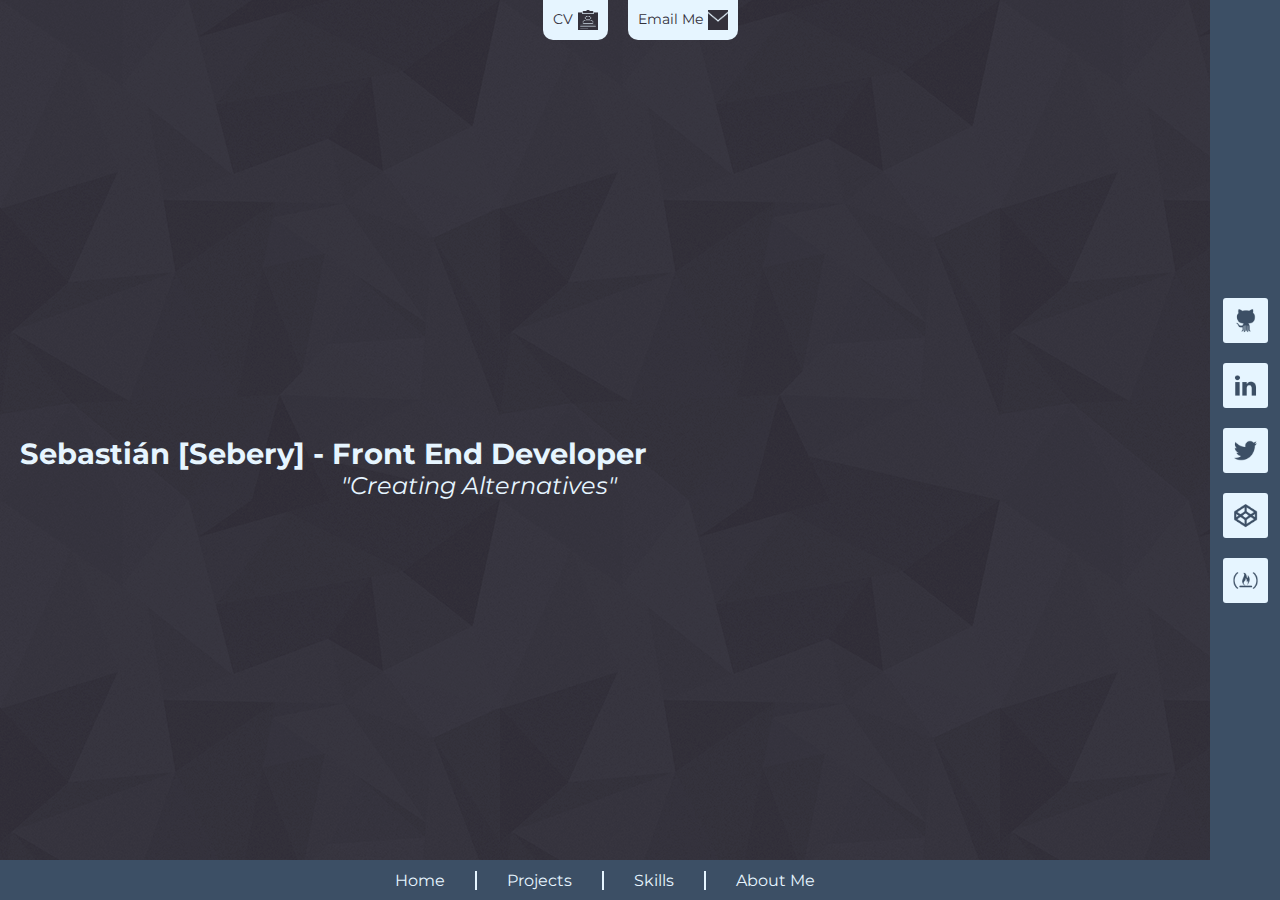
==== index.html @ 8e0f1288 "1.99" ====
<!DOCTYPE html>
<html lang="en">
	<head>
		<meta charset="UTF-8" />
		<meta name="viewport" content="width=device-width, initial-scale=1.0" user-scalable=0 />
		<meta
			name="description"
			content="Sebastián, front end developer portfolio."
		/>
		<meta
			name="keywords"
			content="front end, portfolio, web developer portfolio, sebery, sebastian porfolio"
		/>
		<link
			rel="shortcut icon"
			href="img/portfolioIcon.png"
			type="image/x-icon"
		/>
		<title>Sebastián [Sebery] | Portfolio</title>
		<!-- STYLES -->
		<link rel="stylesheet" href="main.css" />
		<!-- FONTS -->
		<link
			href="https://fonts.googleapis.com/css2?family=Montserrat:ital,wght@0,400;0,700;1,400&display=swap"
			rel="stylesheet"
		/>
	</head>
	<body>
		<!-- GENERAL CONTAINER -->
		<div class="general-container">
			<!-- SOCIAL MEDIA SECTION -->
			<div class="social-media-container">
				<div class="first">
					<a href="https://github.com/Sebery" target="_blank" rel="noreferrer"
						><img src="img/GithubIcon.png" alt="My Github"
					/></a>
				</div>
				<div>
					<a href="" target="_blank" rel="noreferrer"
						><img src="img/linkedinIcon.png" alt="My Linkedin"
					/></a>
				</div>
				<div>
					<a
						href="https://twitter.com/sebery_dev"
						target="_blank"
						rel="noreferrer"
						><img src="img/TwitterIcon.png" alt="My Twitter"
					/></a>
				</div>
				<div>
					<a href="https://codepen.io/sebery" target="_blank" rel="noreferrer"
						><img src="img/codepenIcon.png" alt="My Codepen"
					/></a>
				</div>
				<div class="last">
					<a
						href="https://www.freecodecamp.org/sebery"
						target="_blank"
						rel="noreferrer"
						><img src="img/freecodecampIcon.png" alt="My Freecodecamp"
					/></a>
				</div>
			</div>

			<!-- MAIN CONTENT SECTION -->
			<div class="main-content-container">
				<!-- HEADER CONTENT -->
				<input type="radio" name="section" id="section-1" checked />
				<div class="section section-1">
					<main>
						<header>
							<h1>Sebastián [Sebery] - Front End Developer</h1>
							<p><em>"Creating Alternatives"</em></p>
						</header>
					</main>
				</div>

				<!-- PROJECT CONTENT -->
				<input type="radio" name="section" id="section-2" />
				<div class="section section-2 last-content-element">
					<div class="container">
						<div class="project-container">
							<figure>
								<img
									src="img/projectImage.png"
									alt="Project Image Reference"
								/>
								<figcaption class="em">
									<em>Description about the project</em>
								</figcaption>
							</figure>

							<div class="technologies-container">
								<div><img src="img/htmlIcon.png" alt="Tech Icon" /></div>
								<div><img src="img/htmlIcon.png" alt="Tech Icon" /></div>
								<div><img src="img/htmlIcon.png" alt="Tech Icon" /></div>
								<div><img src="img/htmlIcon.png" alt="Tech Icon" /></div>
							</div>

							<a href="">Take a look!</a>
						</div>

						<div class="project-container">
							<figure>
								<img
									src="img/projectImage.png"
									alt="Project Image Reference"
								/>
								<figcaption class="em">
									<em>Description about the project</em>
								</figcaption>
							</figure>

							<div class="technologies-container">
								<div><img src="img/htmlIcon.png" alt="Tech Icon" /></div>
								<div><img src="img/htmlIcon.png" alt="Tech Icon" /></div>
								<div><img src="img/htmlIcon.png" alt="Tech Icon" /></div>
								<div><img src="img/htmlIcon.png" alt="Tech Icon" /></div>
							</div>

							<a href="">Take a look!</a>
						</div>

						<div class="project-container">
							<figure>
								<img
									src="img/projectImage.png"
									alt="Project Image Reference"
								/>
								<figcaption class="em">
									<em>Description about the project</em>
								</figcaption>
							</figure>

							<div class="technologies-container">
								<div><img src="img/htmlIcon.png" alt="Tech Icon" /></div>
								<div><img src="img/htmlIcon.png" alt="Tech Icon" /></div>
								<div><img src="img/htmlIcon.png" alt="Tech Icon" /></div>
								<div><img src="img/htmlIcon.png" alt="Tech Icon" /></div>
							</div>

							<a href="">Take a look!</a>
						</div>

						<div class="project-container">
							<figure>
								<img
									src="img/projectImage.png"
									alt="Project Image Reference"
								/>
								<figcaption class="em">
									<em>Description about the project</em>
								</figcaption>
							</figure>

							<div class="technologies-container">
								<div><img src="img/htmlIcon.png" alt="Tech Icon" /></div>
								<div><img src="img/htmlIcon.png" alt="Tech Icon" /></div>
								<div><img src="img/htmlIcon.png" alt="Tech Icon" /></div>
								<div><img src="img/htmlIcon.png" alt="Tech Icon" /></div>
							</div>

							<a href="">Take a look!</a>
						</div>

						<div class="project-container">
							<figure>
								<img
									src="img/projectImage.png"
									alt="Project Image Reference"
								/>
								<figcaption class="em">
									<em>Description about the project</em>
								</figcaption>
							</figure>

							<div class="technologies-container">
								<div><img src="img/htmlIcon.png" alt="Tech Icon" /></div>
								<div><img src="img/htmlIcon.png" alt="Tech Icon" /></div>
								<div><img src="img/htmlIcon.png" alt="Tech Icon" /></div>
								<div><img src="img/htmlIcon.png" alt="Tech Icon" /></div>
							</div>

							<a href="">Take a look!</a>
						</div>

						<div class="project-container">
							<figure>
								<img
									src="img/projectImage.png"
									alt="Project Image Reference"
								/>
								<figcaption class="em">
									<em>Description about the project</em>
								</figcaption>
							</figure>

							<div class="technologies-container">
								<div><img src="img/htmlIcon.png" alt="Tech Icon" /></div>
								<div><img src="img/htmlIcon.png" alt="Tech Icon" /></div>
								<div><img src="img/htmlIcon.png" alt="Tech Icon" /></div>
								<div><img src="img/htmlIcon.png" alt="Tech Icon" /></div>
							</div>

							<a href="">Take a look!</a>
						</div>
					</div>
				</div>

				<!-- SKILLS CONTENT -->
				<input type="radio" name="section" id="section-3" />
				<div class="section section-3">
					<div class="skill-container">
						<div class="skill-container">
							<img src="img/htmlIcon.png" alt="Skill Icon" />
							<h2>HTML</h2>
						</div>

						<div class="skill-container">
							<img src="img/htmlIcon.png" alt="Skill Icon" />
							<h2>HTML</h2>
						</div>

						<div class="skill-container">
							<img src="img/htmlIcon.png" alt="Skill Icon" />
							<h2>HTML</h2>
						</div>

						<div class="skill-container">
							<img src="img/htmlIcon.png" alt="Skill Icon" />
							<h2>HTML</h2>
						</div>

						<div class="skill-container">
							<img src="img/htmlIcon.png" alt="Skill Icon" />
							<h2>HTML</h2>
						</div>

						<div class="skill-container">
							<img src="img/htmlIcon.png" alt="Skill Icon" />
							<h2>HTML</h2>
						</div>
					</div>
				</div>

				<input type="radio" name="section" id="section-4" />
				<div class="section section-4">
					<div class="about-container">
						<img src="img/sebastianPhoto.JPEG" alt="Sebastián Photo" />
						<div>
							<h2>My Story</h2>
							<p>
								My name is Sebastián Cruz Jara, i was born in torreon, i like
								videogames, good movies and music, i started programming at high
								school making videogames with unity, changing everyday to be a
								better person and find my dreams on the way!.
							</p>
						</div>
					</div>
				</div>
			</div>

			<!-- QUICK LINKS -->
			<div class="links-container">
				<div>
					<a target="_blank" rel="noreferrer" href="https://resume.io/r/dfrEOXc1S"
						><p>CV</p>
						<img src="img/cvIcon.png" alt="My CV"
					/></a>
				</div>

				<div>
					<a target="_blank" rel="noreferrer" href="mailto:contactsebastiancruzjara@gmail.com"
						><p>Email Me</p>
						<img src="img/EmailIcon.png" alt="My Email"
					/></a>
				</div>
			</div>

			<!-- NAVIGATION SECTION -->
			<div class="navbar-container">
				<div class="label-container">
					<label for="section-1">Home</label>
					<label for="section-2">Projects</label>
					<label for="section-3">Skills</label>
					<label for="section-4" class="last-label">About Me</label>
				</div>
			</div>
		</div>
	</body>
</html>
---- main.css ----
/* GENERAL STYLES */

* {
	margin: 0px;
	padding: 0px;
	box-sizing: border-box;
}

body {
	font-family: "Montserrat", sans-serif;
	background: url(img/Background.png);
	overflow: hidden;
	/*scrollbar-color: #3c4f65 #33313b;*/
	position: relative;
        heigth: 100%;
	width: 100%;
}

ul {
	list-style: none;
}

h1 {
	font-size: 25px;
}

p {
	font-size: 14px;
}

.em {
	font-size: 12px;
}

/*MAIN CONTAINER GRID */

.general-container {
	display: grid;
	height: 100vh;
	grid-template-columns: repeat(6, 1fr);
	grid-template-rows: 75px 1fr 70px;
	grid-template-areas:
		"s s s s s s"
		"c c c c c c"
		"n n n n n n";
}

.general-container .social-media-container {
	grid-area: s;
	background: #3c4f65;
}

.general-container .main-content-container {
	grid-area: c;
}

.general-container .navbar-container {
	grid-area: n;
	background: #3c4f65;
}

/* SOCIAL MEDIA SECTION */

.social-media-container {
	display: flex;
	height: 100%;
	justify-content: center;
	gap: 20px;
	align-items: center;
}

.social-media-container div {
	flex-basis: 45px;
	top: 0px;
	left: 100%;
	height: 45px;
	max-width: 200px;
	transition: all 1s ease;
}

.social-media-container div img:hover {
	filter: grayscale(50);
	transform: skew(3deg, -3deg);
}

.social-media-container .last {
	margin-right: 10px;
}

.social-media-container .first {
	margin-left: 10px;
}

.social-media-container img {
	width: 100%;
	height: 100%;
	border-radius: 3px;
}

/* MAIN CONTENT SECTION */

.main-content-container {
	position: relative;
	height: 100%;
}

.main-content-container .section {
	position: absolute;
	transition: all 1s ease;
	height: 100%;
	width: 100%;
	top: 0px;
	left: 100%;
	padding: 20px 55px 20px 20px;
}

[id^="section"]:checked + .section {
	left: 0;
	z-index: 100;
	transition: left 0.65s ease-out;
}

.main-content-container input {
	opacity: 0;
	position: absolute;
}

/* NAVIGATION SECTION */

.label-container {
	display: flex;
	justify-content: center;
	align-items: center;
	height: 100%;
}

.label-container label {
	color: #e6f5ff;
	cursor: pointer;
	border-right: 2px solid #e6f5ff;
	padding-right: 8px;
	margin-right: 8px;
	transition: all 0.5s ease;
}

.label-container label:hover {
	font-size: 1.2em;
	color: #33313b;
}

.label-container .last-label {
	border-right: none;
	padding-right: 0px;
	margin-right: 0px;
}

/* HEADER CONTENT */

.section-1 {
	display: flex;
	height: 100%;
	align-items: center;
	color: #e6f5ff;
}

/* PROJECT CONTENT */

.section-2 {
	height: 100%;
	width: 100%;
	color: #e6f5ff;
	overflow-y: auto;
	overflow-x: hidden;
}

.container {
	display: grid;
	gap: 30px;
	justify-content: center;
	grid-template-columns: repeat(auto-fit, 220px);
	padding-bottom: 20px;
}

.section-2 .project-container figure img {
	width: 100%;
	height: auto;
}

.section-2 .project-container {
	background: #3c4f65;
	border: 3px solid #e6f5ff;
	border-radius: 3px;
	display: flex;
	flex-direction: column;
	padding: 15px;
	gap: 10px;
	text-align: center;
}

.technologies-container {
	display: flex;
	justify-content: space-evenly;
}

.technologies-container div {
	flex-basis: 30px;
	height: 30px;
}

.technologies-container div img {
	width: 100%;
	height: 100%;
}

.project-container a {
	background: #33313b;
	text-decoration: none;
	font-weight: bold;
	color: #e6f5ff;
	width: 60%;
	align-self: center;
	padding: 6px 10px;
	border-radius: 3px;
	font-size: 0.9em;
	transition: all 0.3s ease;
}

.project-container a:hover {
	width: 65%;
	color: #3c4f65;
}

.last-content-element {
	margin-bottom: 20px;
}

/* SKILLS CONTENT */

.section-3 {
	overflow-y: auto;
	overflow-x: hidden;
}

.skill-container {
	padding-bottom: 20px;
	padding-top: 10px;
	display: grid;
	grid-template-columns: repeat(auto-fit, 150px);
	justify-content: center;
}

.skill-container div {
	text-align: center;
	color: #e6f5ff;
	display: flex;
	flex-direction: column;
	align-items: center;
	justify-content: center;
	gap: 5px;
}

.skill-container div img {
	width: 100px;
}

/* ABOUT ME CONTENT */

.section-4 {
	overflow-y: auto;
	overflow-x: hidden;
}

.about-container {
	display: flex;
	flex-direction: column;
	justify-content: center;
	align-items: center;
	padding-bottom: 20px;
	padding-top: 10px;
	padding: 0px 20px 20px 20px;
	gap: 10px;
	color: #e6f5ff;
	text-align: center;
	height: 100%;
}

.about-container img {
	border-radius: 50%;
	width: 150px;
	height: 150px;
}

/* QUICK LINKS CONTENT */

.links-container {
	transform: rotateZ(90deg);
	display: flex;
	gap: 20px;
	position: absolute;
	right: -80px;
	top: 45%;
	z-index: 900;
}

.links-container a {
	display: flex;
	flex-direction: row;
	background: #e6f5ff;
	color: #33313b;
	padding: 10px;
	border-radius: 0px 0px 10px 10px;
	gap: 5px;
	text-decoration: none;
}

.links-container img {
	width: 20px;
	height: 20px;
}

/* RESPONSIVE DESIGN [DESKTOP] */

@media screen and (min-width: 769px) {
	/*MAIN CONTAINER GRID */
	.general-container {
		display: grid;
		height: 100vh;
		grid-template-columns: repeat(5, 1fr) 70px;
		grid-template-rows: 75px 1fr 40px;
		grid-template-areas:
			". . . . . s"
			"c c c c c s"
			"n n n n n s";
	}

	.general-container .social-media-container {
		z-index: 500;
	}

	/* QUICK LINKS CONTENT */
	.links-container {
		left: 0px;
		right: 0px;
		justify-content: center;
		transform: rotateZ(0deg);
		top: 0px;
	}

	/* SOCIAL MEDIA SECTION */
	.social-media-container {
		flex-direction: column;
	}

	.social-media-container .last {
		margin-right: 0px;
	}

	.social-media-container .first {
		margin-left: 0px;
	}

	/* NAVIGATION SECTION */
	.label-container {
		display: flex;
		justify-content: center;
		align-items: center;
		height: 100%;
	}

	.label-container label {
		padding-right: 30px;
		margin-right: 30px;
	}

	/* HEADER CONTENT */
	.section-1 h1 {
		font-size: 1.8em;
	}

	.section-1 p {
		font-size: 1.5em;
		text-align: right;
		margin-right: 30px;
	}

	/* PROJECT CONTENT */
	.container {
		grid-template-columns: repeat(3, minmax(190px, 220px));
	}

	/* SKILLS CONTENT */
	.skill-container {
		grid-template-columns: repeat(3, 150px);
		align-items: center;
		gap: 0px;
	}

	/* ABOUT ME CONTENT */
	.about-container {
		display: flex;
		flex-direction: row;
		width: 70%;
		margin: 0px auto;
		gap: 40px;
	}

	.about-container img {
		width: 220px;
		height: 220px;
	}

	.about-container p {
		font-size: 1.2em;
		text-align: left;
	}

	.about-container h2 {
		font-size: 1.5em;
		text-align: left;
	}
}
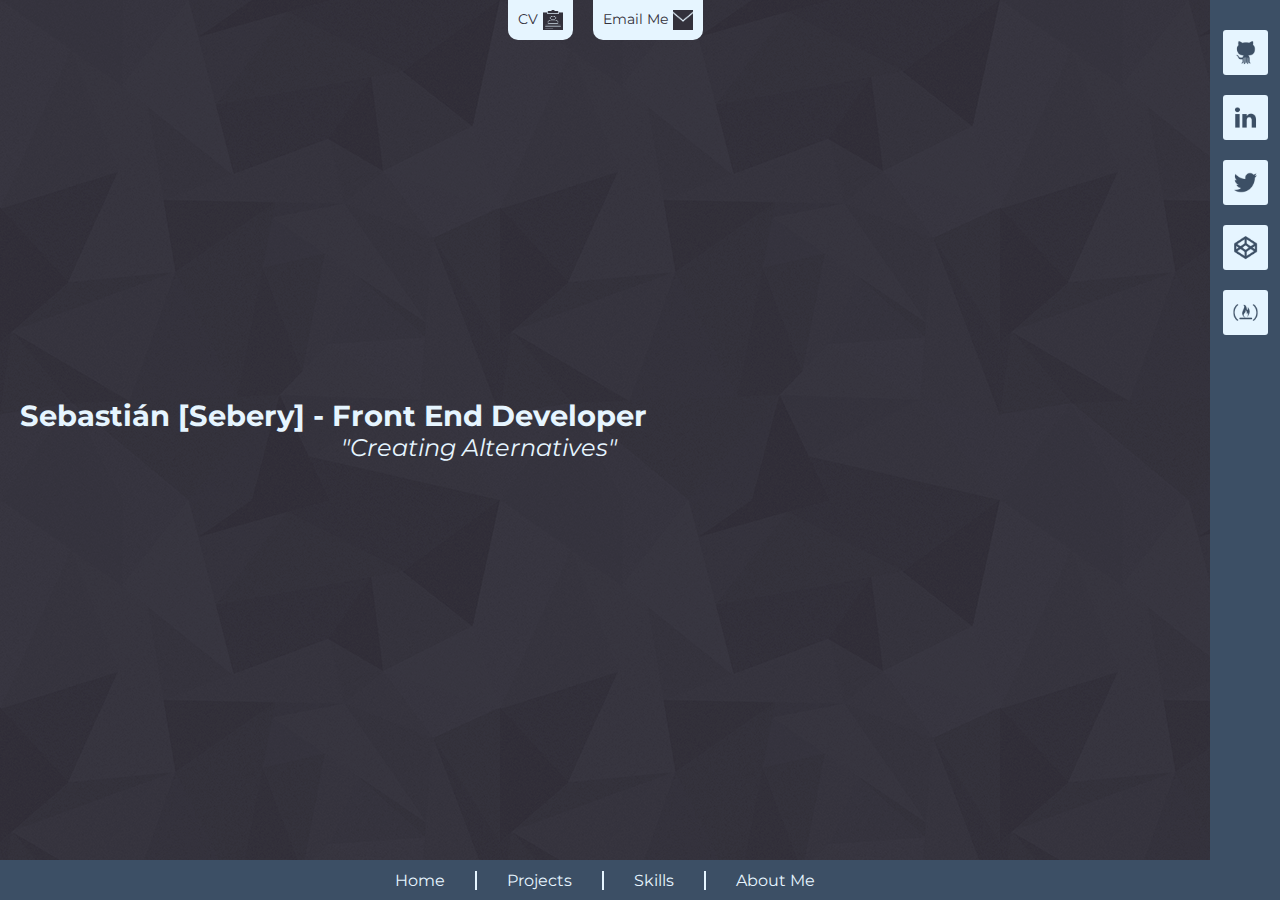
==== commit 609af6fb: "2.0" ====
--- a/index.html
+++ b/index.html
@@ -2,7 +2,7 @@
 <html lang="en">
 	<head>
 		<meta charset="UTF-8" />
-		<meta name="viewport" content="width=device-width, initial-scale=1.0" user-scalable=0 />
+		<meta name="viewport" content="width=device-width, initial-scale=1.0, user-scalable=no"/>
 		<meta
 			name="description"
 			content="Sebastián, front end developer portfolio."
--- a/main.css
+++ b/main.css
@@ -12,7 +12,14 @@
 	overflow: hidden;
 	/*scrollbar-color: #3c4f65 #33313b;*/
 	position: relative;
-        heigth: 100%;
+        height: 100%;
+	width: 100%;
+}
+
+html {
+	overflow: hidden;
+	position: relative;
+        height: 100%;
 	width: 100%;
 }
 
@@ -64,15 +71,12 @@
 .social-media-container {
 	display: flex;
 	height: 100%;
-	justify-content: center;
-	gap: 20px;
+	justify-content: space-around;
 	align-items: center;
 }
 
 .social-media-container div {
 	flex-basis: 45px;
-	top: 0px;
-	left: 100%;
 	height: 45px;
 	max-width: 200px;
 	transition: all 1s ease;
@@ -84,11 +88,13 @@
 }
 
 .social-media-container .last {
-	margin-right: 10px;
+	margin-right: 0px;
+	margin-bottom: 0px;
 }
 
 .social-media-container .first {
-	margin-left: 10px;
+	margin-left: 0px;
+	margin-top: 0px;
 }
 
 .social-media-container img {
@@ -175,7 +181,6 @@
 
 .container {
 	display: grid;
-	gap: 30px;
 	justify-content: center;
 	grid-template-columns: repeat(auto-fit, 220px);
 	padding-bottom: 20px;
@@ -193,13 +198,14 @@
 	display: flex;
 	flex-direction: column;
 	padding: 15px;
-	gap: 10px;
+	margin: 10px 5px 10px 5px;
 	text-align: center;
 }
 
 .technologies-container {
 	display: flex;
 	justify-content: space-evenly;
+	margin: 15px 0px;
 }
 
 .technologies-container div {
@@ -221,7 +227,7 @@
 	align-self: center;
 	padding: 6px 10px;
 	border-radius: 3px;
-	font-size: 0.9em;
+	font-size: 0.7em;
 	transition: all 0.3s ease;
 }
 
@@ -256,7 +262,6 @@
 	flex-direction: column;
 	align-items: center;
 	justify-content: center;
-	gap: 5px;
 }
 
 .skill-container div img {
@@ -278,7 +283,6 @@
 	padding-bottom: 20px;
 	padding-top: 10px;
 	padding: 0px 20px 20px 20px;
-	gap: 10px;
 	color: #e6f5ff;
 	text-align: center;
 	height: 100%;
@@ -288,6 +292,12 @@
 	border-radius: 50%;
 	width: 150px;
 	height: 150px;
+	margin-bottom: 10px;
+}
+
+.about-container h2 {
+	margin-bottom: 10px;
+	margin-top: 10px;
 }
 
 /* QUICK LINKS CONTENT */
@@ -295,10 +305,10 @@
 .links-container {
 	transform: rotateZ(90deg);
 	display: flex;
-	gap: 20px;
 	position: absolute;
-	right: -80px;
-	top: 45%;
+	right: 0px;
+	top: 70%;
+	transform-origin: 100% 0px;
 	z-index: 900;
 }
 
@@ -309,13 +319,14 @@
 	color: #33313b;
 	padding: 10px;
 	border-radius: 0px 0px 10px 10px;
-	gap: 5px;
 	text-decoration: none;
+	margin-right: 20px;
 }
 
 .links-container img {
 	width: 20px;
 	height: 20px;
+	margin-left: 5px;
 }
 
 /* RESPONSIVE DESIGN [DESKTOP] */
@@ -328,7 +339,7 @@
 		grid-template-columns: repeat(5, 1fr) 70px;
 		grid-template-rows: 75px 1fr 40px;
 		grid-template-areas:
-			". . . . . s"
+			"c c c c c s"
 			"c c c c c s"
 			"n n n n n s";
 	}
@@ -340,7 +351,7 @@
 	/* QUICK LINKS CONTENT */
 	.links-container {
 		left: 0px;
-		right: 0px;
+		right: 50px;
 		justify-content: center;
 		transform: rotateZ(0deg);
 		top: 0px;
@@ -349,14 +360,21 @@
 	/* SOCIAL MEDIA SECTION */
 	.social-media-container {
 		flex-direction: column;
-	}
+		justify-content: flex-start;
+	}
+
+	.social-media-container div {
+		margin: 10px 0px;
+	}	
 
 	.social-media-container .last {
 		margin-right: 0px;
+		margin-bottom: 10px;
 	}
 
 	.social-media-container .first {
 		margin-left: 0px;
+		margin-top: 30px;
 	}
 
 	/* NAVIGATION SECTION */
@@ -385,14 +403,19 @@
 
 	/* PROJECT CONTENT */
 	.container {
-		grid-template-columns: repeat(3, minmax(190px, 220px));
+		grid-template-columns: repeat(3, minmax(190px, 250px));
+		margin-top: 40px;	
+	}
+
+	.project-container a {
+		font-size: 1em;
 	}
 
 	/* SKILLS CONTENT */
 	.skill-container {
 		grid-template-columns: repeat(3, 150px);
 		align-items: center;
-		gap: 0px;
+		margin-top: 20px;
 	}
 
 	/* ABOUT ME CONTENT */
@@ -401,12 +424,12 @@
 		flex-direction: row;
 		width: 70%;
 		margin: 0px auto;
-		gap: 40px;
 	}
 
 	.about-container img {
 		width: 220px;
 		height: 220px;
+		margin-right: 40px;
 	}
 
 	.about-container p {
@@ -418,4 +441,4 @@
 		font-size: 1.5em;
 		text-align: left;
 	}
-}+}
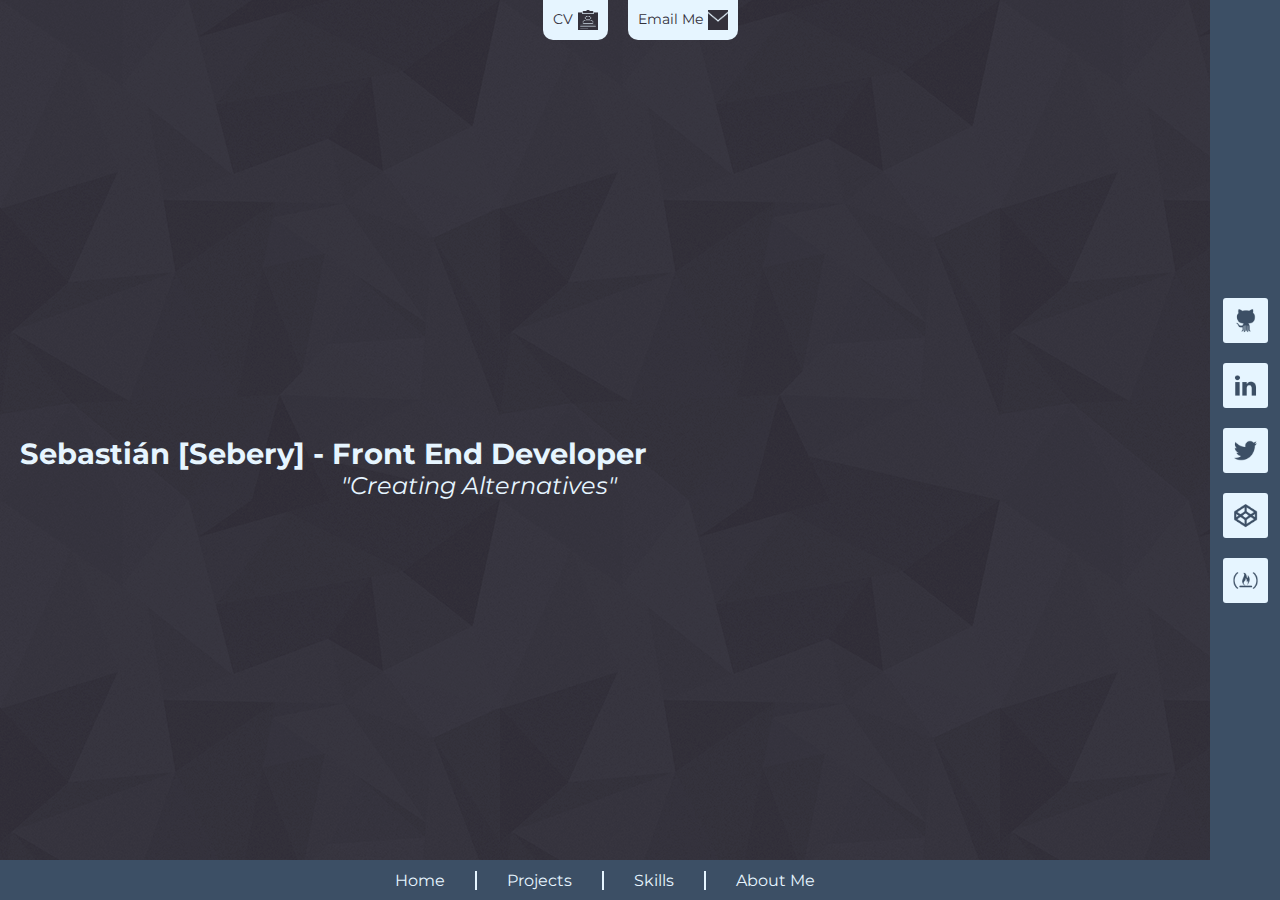
==== commit 363ada47: "2.5" ====
--- a/index.html
+++ b/index.html
@@ -2,7 +2,7 @@
 <html lang="en">
 	<head>
 		<meta charset="UTF-8" />
-		<meta name="viewport" content="width=device-width, initial-scale=1.0, user-scalable=no"/>
+		<meta name="viewport" content="width=device-width, initial-scale=1.0" />
 		<meta
 			name="description"
 			content="Sebastián, front end developer portfolio."
@@ -82,115 +82,97 @@
 					<div class="container">
 						<div class="project-container">
 							<figure>
-								<img
-									src="img/projectImage.png"
-									alt="Project Image Reference"
-								/>
-								<figcaption class="em">
-									<em>Description about the project</em>
-								</figcaption>
-							</figure>
-
-							<div class="technologies-container">
-								<div><img src="img/htmlIcon.png" alt="Tech Icon" /></div>
-								<div><img src="img/htmlIcon.png" alt="Tech Icon" /></div>
-								<div><img src="img/htmlIcon.png" alt="Tech Icon" /></div>
-								<div><img src="img/htmlIcon.png" alt="Tech Icon" /></div>
-							</div>
-
-							<a href="">Take a look!</a>
-						</div>
-
-						<div class="project-container">
-							<figure>
-								<img
-									src="img/projectImage.png"
-									alt="Project Image Reference"
-								/>
-								<figcaption class="em">
-									<em>Description about the project</em>
-								</figcaption>
-							</figure>
-
-							<div class="technologies-container">
-								<div><img src="img/htmlIcon.png" alt="Tech Icon" /></div>
-								<div><img src="img/htmlIcon.png" alt="Tech Icon" /></div>
-								<div><img src="img/htmlIcon.png" alt="Tech Icon" /></div>
-								<div><img src="img/htmlIcon.png" alt="Tech Icon" /></div>
-							</div>
-
-							<a href="">Take a look!</a>
-						</div>
-
-						<div class="project-container">
-							<figure>
-								<img
-									src="img/projectImage.png"
-									alt="Project Image Reference"
-								/>
-								<figcaption class="em">
-									<em>Description about the project</em>
-								</figcaption>
-							</figure>
-
-							<div class="technologies-container">
-								<div><img src="img/htmlIcon.png" alt="Tech Icon" /></div>
-								<div><img src="img/htmlIcon.png" alt="Tech Icon" /></div>
-								<div><img src="img/htmlIcon.png" alt="Tech Icon" /></div>
-								<div><img src="img/htmlIcon.png" alt="Tech Icon" /></div>
-							</div>
-
-							<a href="">Take a look!</a>
-						</div>
-
-						<div class="project-container">
-							<figure>
-								<img
-									src="img/projectImage.png"
-									alt="Project Image Reference"
-								/>
-								<figcaption class="em">
-									<em>Description about the project</em>
-								</figcaption>
-							</figure>
-
-							<div class="technologies-container">
-								<div><img src="img/htmlIcon.png" alt="Tech Icon" /></div>
-								<div><img src="img/htmlIcon.png" alt="Tech Icon" /></div>
-								<div><img src="img/htmlIcon.png" alt="Tech Icon" /></div>
-								<div><img src="img/htmlIcon.png" alt="Tech Icon" /></div>
-							</div>
-
-							<a href="">Take a look!</a>
-						</div>
-
-						<div class="project-container">
-							<figure>
-								<img
-									src="img/projectImage.png"
-									alt="Project Image Reference"
-								/>
-								<figcaption class="em">
-									<em>Description about the project</em>
-								</figcaption>
-							</figure>
-
-							<div class="technologies-container">
-								<div><img src="img/htmlIcon.png" alt="Tech Icon" /></div>
-								<div><img src="img/htmlIcon.png" alt="Tech Icon" /></div>
-								<div><img src="img/htmlIcon.png" alt="Tech Icon" /></div>
-								<div><img src="img/htmlIcon.png" alt="Tech Icon" /></div>
-							</div>
-
-							<a href="">Take a look!</a>
-						</div>
-
-						<div class="project-container">
-							<figure>
-								<img
-									src="img/projectImage.png"
-									alt="Project Image Reference"
-								/>
+								<img src="img/projectImage.png" alt="Project Image Reference" />
+								<figcaption class="em">
+									<em>Description about the project</em>
+								</figcaption>
+							</figure>
+
+							<div class="technologies-container">
+								<div><img src="img/htmlIcon.png" alt="Tech Icon" /></div>
+								<div><img src="img/htmlIcon.png" alt="Tech Icon" /></div>
+								<div><img src="img/htmlIcon.png" alt="Tech Icon" /></div>
+								<div><img src="img/htmlIcon.png" alt="Tech Icon" /></div>
+							</div>
+
+							<a href="">Take a look!</a>
+						</div>
+
+						<div class="project-container">
+							<figure>
+								<img src="img/projectImage.png" alt="Project Image Reference" />
+								<figcaption class="em">
+									<em>Description about the project</em>
+								</figcaption>
+							</figure>
+
+							<div class="technologies-container">
+								<div><img src="img/htmlIcon.png" alt="Tech Icon" /></div>
+								<div><img src="img/htmlIcon.png" alt="Tech Icon" /></div>
+								<div><img src="img/htmlIcon.png" alt="Tech Icon" /></div>
+								<div><img src="img/htmlIcon.png" alt="Tech Icon" /></div>
+							</div>
+
+							<a href="">Take a look!</a>
+						</div>
+
+						<div class="project-container">
+							<figure>
+								<img src="img/projectImage.png" alt="Project Image Reference" />
+								<figcaption class="em">
+									<em>Description about the project</em>
+								</figcaption>
+							</figure>
+
+							<div class="technologies-container">
+								<div><img src="img/htmlIcon.png" alt="Tech Icon" /></div>
+								<div><img src="img/htmlIcon.png" alt="Tech Icon" /></div>
+								<div><img src="img/htmlIcon.png" alt="Tech Icon" /></div>
+								<div><img src="img/htmlIcon.png" alt="Tech Icon" /></div>
+							</div>
+
+							<a href="">Take a look!</a>
+						</div>
+
+						<div class="project-container">
+							<figure>
+								<img src="img/projectImage.png" alt="Project Image Reference" />
+								<figcaption class="em">
+									<em>Description about the project</em>
+								</figcaption>
+							</figure>
+
+							<div class="technologies-container">
+								<div><img src="img/htmlIcon.png" alt="Tech Icon" /></div>
+								<div><img src="img/htmlIcon.png" alt="Tech Icon" /></div>
+								<div><img src="img/htmlIcon.png" alt="Tech Icon" /></div>
+								<div><img src="img/htmlIcon.png" alt="Tech Icon" /></div>
+							</div>
+
+							<a href="">Take a look!</a>
+						</div>
+
+						<div class="project-container">
+							<figure>
+								<img src="img/projectImage.png" alt="Project Image Reference" />
+								<figcaption class="em">
+									<em>Description about the project</em>
+								</figcaption>
+							</figure>
+
+							<div class="technologies-container">
+								<div><img src="img/htmlIcon.png" alt="Tech Icon" /></div>
+								<div><img src="img/htmlIcon.png" alt="Tech Icon" /></div>
+								<div><img src="img/htmlIcon.png" alt="Tech Icon" /></div>
+								<div><img src="img/htmlIcon.png" alt="Tech Icon" /></div>
+							</div>
+
+							<a href="">Take a look!</a>
+						</div>
+
+						<div class="project-container">
+							<figure>
+								<img src="img/projectImage.png" alt="Project Image Reference" />
 								<figcaption class="em">
 									<em>Description about the project</em>
 								</figcaption>
@@ -264,14 +246,20 @@
 			<!-- QUICK LINKS -->
 			<div class="links-container">
 				<div>
-					<a target="_blank" rel="noreferrer" href="https://resume.io/r/dfrEOXc1S"
+					<a
+						target="_blank"
+						rel="noreferrer"
+						href="https://resume.io/r/dfrEOXc1S"
 						><p>CV</p>
 						<img src="img/cvIcon.png" alt="My CV"
 					/></a>
 				</div>
 
 				<div>
-					<a target="_blank" rel="noreferrer" href="mailto:contactsebastiancruzjara@gmail.com"
+					<a
+						target="_blank"
+						rel="noreferrer"
+						href="mailto:contactsebastiancruzjara@gmail.com"
 						><p>Email Me</p>
 						<img src="img/EmailIcon.png" alt="My Email"
 					/></a>
--- a/main.css
+++ b/main.css
@@ -12,14 +12,7 @@
 	overflow: hidden;
 	/*scrollbar-color: #3c4f65 #33313b;*/
 	position: relative;
-        height: 100%;
-	width: 100%;
-}
-
-html {
-	overflow: hidden;
-	position: relative;
-        height: 100%;
+	heigth: 100%;
 	width: 100%;
 }
 
@@ -71,12 +64,15 @@
 .social-media-container {
 	display: flex;
 	height: 100%;
-	justify-content: space-around;
+	justify-content: center;
+	gap: 20px;
 	align-items: center;
 }
 
 .social-media-container div {
 	flex-basis: 45px;
+	top: 0px;
+	left: 100%;
 	height: 45px;
 	max-width: 200px;
 	transition: all 1s ease;
@@ -88,13 +84,11 @@
 }
 
 .social-media-container .last {
-	margin-right: 0px;
-	margin-bottom: 0px;
+	margin-right: 10px;
 }
 
 .social-media-container .first {
-	margin-left: 0px;
-	margin-top: 0px;
+	margin-left: 10px;
 }
 
 .social-media-container img {
@@ -181,6 +175,7 @@
 
 .container {
 	display: grid;
+	gap: 30px;
 	justify-content: center;
 	grid-template-columns: repeat(auto-fit, 220px);
 	padding-bottom: 20px;
@@ -198,14 +193,13 @@
 	display: flex;
 	flex-direction: column;
 	padding: 15px;
-	margin: 10px 5px 10px 5px;
+	gap: 10px;
 	text-align: center;
 }
 
 .technologies-container {
 	display: flex;
 	justify-content: space-evenly;
-	margin: 15px 0px;
 }
 
 .technologies-container div {
@@ -227,7 +221,7 @@
 	align-self: center;
 	padding: 6px 10px;
 	border-radius: 3px;
-	font-size: 0.7em;
+	font-size: 0.9em;
 	transition: all 0.3s ease;
 }
 
@@ -262,6 +256,7 @@
 	flex-direction: column;
 	align-items: center;
 	justify-content: center;
+	gap: 5px;
 }
 
 .skill-container div img {
@@ -283,6 +278,7 @@
 	padding-bottom: 20px;
 	padding-top: 10px;
 	padding: 0px 20px 20px 20px;
+	gap: 10px;
 	color: #e6f5ff;
 	text-align: center;
 	height: 100%;
@@ -292,12 +288,6 @@
 	border-radius: 50%;
 	width: 150px;
 	height: 150px;
-	margin-bottom: 10px;
-}
-
-.about-container h2 {
-	margin-bottom: 10px;
-	margin-top: 10px;
 }
 
 /* QUICK LINKS CONTENT */
@@ -305,10 +295,10 @@
 .links-container {
 	transform: rotateZ(90deg);
 	display: flex;
+	gap: 20px;
 	position: absolute;
-	right: 0px;
-	top: 70%;
-	transform-origin: 100% 0px;
+	right: -80px;
+	top: 45%;
 	z-index: 900;
 }
 
@@ -319,14 +309,13 @@
 	color: #33313b;
 	padding: 10px;
 	border-radius: 0px 0px 10px 10px;
+	gap: 5px;
 	text-decoration: none;
-	margin-right: 20px;
 }
 
 .links-container img {
 	width: 20px;
 	height: 20px;
-	margin-left: 5px;
 }
 
 /* RESPONSIVE DESIGN [DESKTOP] */
@@ -339,7 +328,7 @@
 		grid-template-columns: repeat(5, 1fr) 70px;
 		grid-template-rows: 75px 1fr 40px;
 		grid-template-areas:
-			"c c c c c s"
+			". . . . . s"
 			"c c c c c s"
 			"n n n n n s";
 	}
@@ -351,7 +340,7 @@
 	/* QUICK LINKS CONTENT */
 	.links-container {
 		left: 0px;
-		right: 50px;
+		right: 0px;
 		justify-content: center;
 		transform: rotateZ(0deg);
 		top: 0px;
@@ -360,21 +349,14 @@
 	/* SOCIAL MEDIA SECTION */
 	.social-media-container {
 		flex-direction: column;
-		justify-content: flex-start;
-	}
-
-	.social-media-container div {
-		margin: 10px 0px;
-	}	
+	}
 
 	.social-media-container .last {
 		margin-right: 0px;
-		margin-bottom: 10px;
 	}
 
 	.social-media-container .first {
 		margin-left: 0px;
-		margin-top: 30px;
 	}
 
 	/* NAVIGATION SECTION */
@@ -403,19 +385,14 @@
 
 	/* PROJECT CONTENT */
 	.container {
-		grid-template-columns: repeat(3, minmax(190px, 250px));
-		margin-top: 40px;	
-	}
-
-	.project-container a {
-		font-size: 1em;
+		grid-template-columns: repeat(3, minmax(190px, 220px));
 	}
 
 	/* SKILLS CONTENT */
 	.skill-container {
 		grid-template-columns: repeat(3, 150px);
 		align-items: center;
-		margin-top: 20px;
+		gap: 0px;
 	}
 
 	/* ABOUT ME CONTENT */
@@ -424,12 +401,12 @@
 		flex-direction: row;
 		width: 70%;
 		margin: 0px auto;
+		gap: 40px;
 	}
 
 	.about-container img {
 		width: 220px;
 		height: 220px;
-		margin-right: 40px;
 	}
 
 	.about-container p {
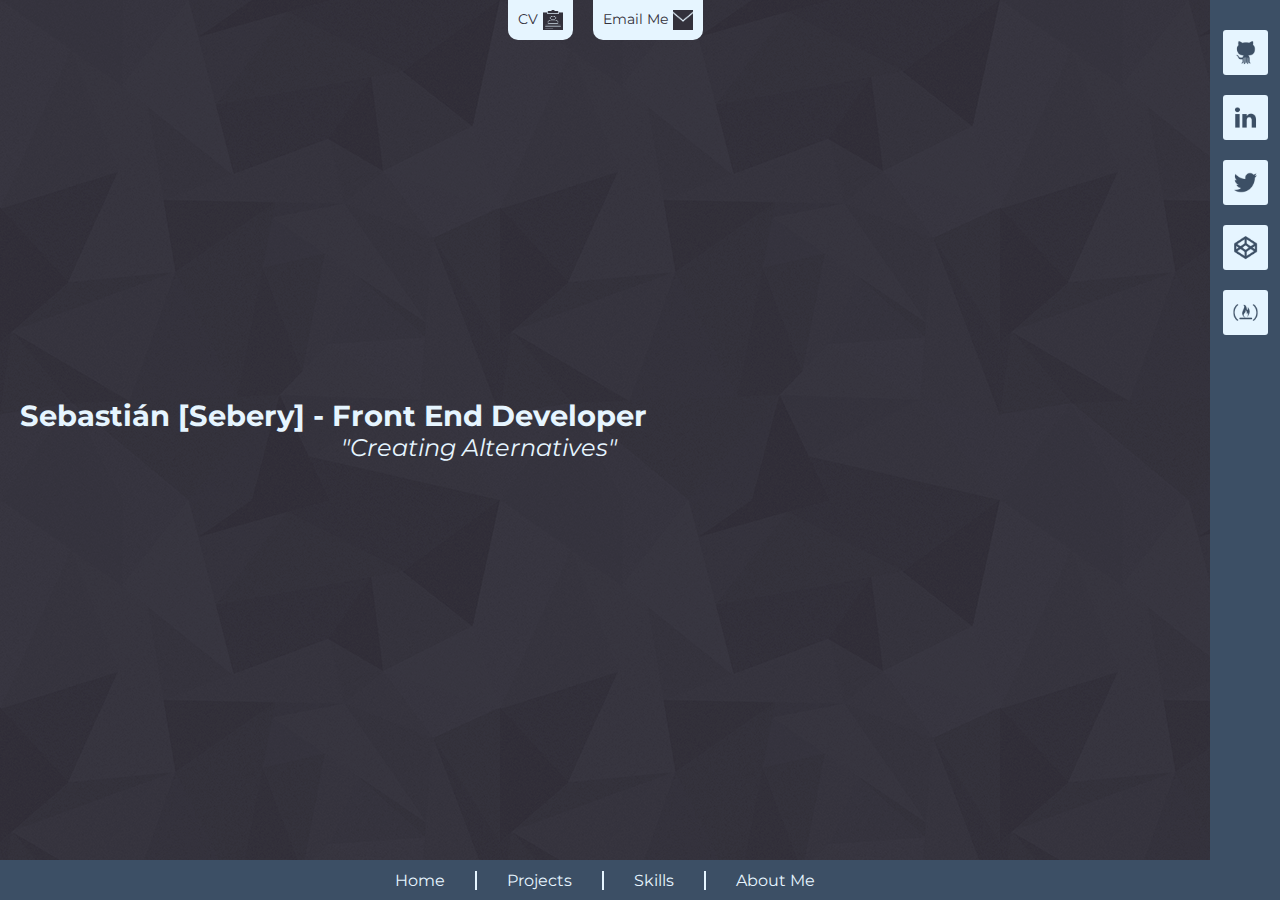
==== commit 024e808e: "2.65" ====
--- a/index.html
+++ b/index.html
@@ -2,7 +2,10 @@
 <html lang="en">
 	<head>
 		<meta charset="UTF-8" />
-		<meta name="viewport" content="width=device-width, initial-scale=1.0" />
+		<meta
+			name="viewport"
+			content="width=device-width, initial-scale=1.0, user-scalable=no"
+		/>
 		<meta
 			name="description"
 			content="Sebastián, front end developer portfolio."
@@ -36,7 +39,10 @@
 					/></a>
 				</div>
 				<div>
-					<a href="" target="_blank" rel="noreferrer"
+					<a
+						href="https://www.linkedin.com/in/sebastiancruzjara"
+						target="_blank"
+						rel="noreferrer"
 						><img src="img/linkedinIcon.png" alt="My Linkedin"
 					/></a>
 				</div>
@@ -95,97 +101,97 @@
 								<div><img src="img/htmlIcon.png" alt="Tech Icon" /></div>
 							</div>
 
-							<a href="">Take a look!</a>
-						</div>
-
-						<div class="project-container">
-							<figure>
-								<img src="img/projectImage.png" alt="Project Image Reference" />
-								<figcaption class="em">
-									<em>Description about the project</em>
-								</figcaption>
-							</figure>
-
-							<div class="technologies-container">
-								<div><img src="img/htmlIcon.png" alt="Tech Icon" /></div>
-								<div><img src="img/htmlIcon.png" alt="Tech Icon" /></div>
-								<div><img src="img/htmlIcon.png" alt="Tech Icon" /></div>
-								<div><img src="img/htmlIcon.png" alt="Tech Icon" /></div>
-							</div>
-
-							<a href="">Take a look!</a>
-						</div>
-
-						<div class="project-container">
-							<figure>
-								<img src="img/projectImage.png" alt="Project Image Reference" />
-								<figcaption class="em">
-									<em>Description about the project</em>
-								</figcaption>
-							</figure>
-
-							<div class="technologies-container">
-								<div><img src="img/htmlIcon.png" alt="Tech Icon" /></div>
-								<div><img src="img/htmlIcon.png" alt="Tech Icon" /></div>
-								<div><img src="img/htmlIcon.png" alt="Tech Icon" /></div>
-								<div><img src="img/htmlIcon.png" alt="Tech Icon" /></div>
-							</div>
-
-							<a href="">Take a look!</a>
-						</div>
-
-						<div class="project-container">
-							<figure>
-								<img src="img/projectImage.png" alt="Project Image Reference" />
-								<figcaption class="em">
-									<em>Description about the project</em>
-								</figcaption>
-							</figure>
-
-							<div class="technologies-container">
-								<div><img src="img/htmlIcon.png" alt="Tech Icon" /></div>
-								<div><img src="img/htmlIcon.png" alt="Tech Icon" /></div>
-								<div><img src="img/htmlIcon.png" alt="Tech Icon" /></div>
-								<div><img src="img/htmlIcon.png" alt="Tech Icon" /></div>
-							</div>
-
-							<a href="">Take a look!</a>
-						</div>
-
-						<div class="project-container">
-							<figure>
-								<img src="img/projectImage.png" alt="Project Image Reference" />
-								<figcaption class="em">
-									<em>Description about the project</em>
-								</figcaption>
-							</figure>
-
-							<div class="technologies-container">
-								<div><img src="img/htmlIcon.png" alt="Tech Icon" /></div>
-								<div><img src="img/htmlIcon.png" alt="Tech Icon" /></div>
-								<div><img src="img/htmlIcon.png" alt="Tech Icon" /></div>
-								<div><img src="img/htmlIcon.png" alt="Tech Icon" /></div>
-							</div>
-
-							<a href="">Take a look!</a>
-						</div>
-
-						<div class="project-container">
-							<figure>
-								<img src="img/projectImage.png" alt="Project Image Reference" />
-								<figcaption class="em">
-									<em>Description about the project</em>
-								</figcaption>
-							</figure>
-
-							<div class="technologies-container">
-								<div><img src="img/htmlIcon.png" alt="Tech Icon" /></div>
-								<div><img src="img/htmlIcon.png" alt="Tech Icon" /></div>
-								<div><img src="img/htmlIcon.png" alt="Tech Icon" /></div>
-								<div><img src="img/htmlIcon.png" alt="Tech Icon" /></div>
-							</div>
-
-							<a href="">Take a look!</a>
+							<a tabindex="-1" href="">Take a look!</a>
+						</div>
+
+						<div class="project-container">
+							<figure>
+								<img src="img/projectImage.png" alt="Project Image Reference" />
+								<figcaption class="em">
+									<em>Description about the project</em>
+								</figcaption>
+							</figure>
+
+							<div class="technologies-container">
+								<div><img src="img/htmlIcon.png" alt="Tech Icon" /></div>
+								<div><img src="img/htmlIcon.png" alt="Tech Icon" /></div>
+								<div><img src="img/htmlIcon.png" alt="Tech Icon" /></div>
+								<div><img src="img/htmlIcon.png" alt="Tech Icon" /></div>
+							</div>
+
+							<a tabindex="-1" href="">Take a look!</a>
+						</div>
+
+						<div class="project-container">
+							<figure>
+								<img src="img/projectImage.png" alt="Project Image Reference" />
+								<figcaption class="em">
+									<em>Description about the project</em>
+								</figcaption>
+							</figure>
+
+							<div class="technologies-container">
+								<div><img src="img/htmlIcon.png" alt="Tech Icon" /></div>
+								<div><img src="img/htmlIcon.png" alt="Tech Icon" /></div>
+								<div><img src="img/htmlIcon.png" alt="Tech Icon" /></div>
+								<div><img src="img/htmlIcon.png" alt="Tech Icon" /></div>
+							</div>
+
+							<a tabindex="-1" href="">Take a look!</a>
+						</div>
+
+						<div class="project-container">
+							<figure>
+								<img src="img/projectImage.png" alt="Project Image Reference" />
+								<figcaption class="em">
+									<em>Description about the project</em>
+								</figcaption>
+							</figure>
+
+							<div class="technologies-container">
+								<div><img src="img/htmlIcon.png" alt="Tech Icon" /></div>
+								<div><img src="img/htmlIcon.png" alt="Tech Icon" /></div>
+								<div><img src="img/htmlIcon.png" alt="Tech Icon" /></div>
+								<div><img src="img/htmlIcon.png" alt="Tech Icon" /></div>
+							</div>
+
+							<a tabindex="-1" href="">Take a look!</a>
+						</div>
+
+						<div class="project-container">
+							<figure>
+								<img src="img/projectImage.png" alt="Project Image Reference" />
+								<figcaption class="em">
+									<em>Description about the project</em>
+								</figcaption>
+							</figure>
+
+							<div class="technologies-container">
+								<div><img src="img/htmlIcon.png" alt="Tech Icon" /></div>
+								<div><img src="img/htmlIcon.png" alt="Tech Icon" /></div>
+								<div><img src="img/htmlIcon.png" alt="Tech Icon" /></div>
+								<div><img src="img/htmlIcon.png" alt="Tech Icon" /></div>
+							</div>
+
+							<a tabindex="-1" href="">Take a look!</a>
+						</div>
+
+						<div class="project-container">
+							<figure>
+								<img src="img/projectImage.png" alt="Project Image Reference" />
+								<figcaption class="em">
+									<em>Description about the project</em>
+								</figcaption>
+							</figure>
+
+							<div class="technologies-container">
+								<div><img src="img/htmlIcon.png" alt="Tech Icon" /></div>
+								<div><img src="img/htmlIcon.png" alt="Tech Icon" /></div>
+								<div><img src="img/htmlIcon.png" alt="Tech Icon" /></div>
+								<div><img src="img/htmlIcon.png" alt="Tech Icon" /></div>
+							</div>
+
+							<a tabindex="-1" href="">Take a look!</a>
 						</div>
 					</div>
 				</div>
--- a/main.css
+++ b/main.css
@@ -10,10 +10,16 @@
 	font-family: "Montserrat", sans-serif;
 	background: url(img/Background.png);
 	overflow: hidden;
-	/*scrollbar-color: #3c4f65 #33313b;*/
+	scrollbar-color: #3c4f65 #33313b;
 	position: relative;
-	heigth: 100%;
-	width: 100%;
+	height: 100%;
+	width: 100%;
+}
+
+html {
+	overflow: hidden;
+	height: 100vh;
+	width: 100vw;
 }
 
 ul {
@@ -64,15 +70,12 @@
 .social-media-container {
 	display: flex;
 	height: 100%;
-	justify-content: center;
-	gap: 20px;
+	justify-content: space-around;
 	align-items: center;
 }
 
 .social-media-container div {
 	flex-basis: 45px;
-	top: 0px;
-	left: 100%;
 	height: 45px;
 	max-width: 200px;
 	transition: all 1s ease;
@@ -84,11 +87,13 @@
 }
 
 .social-media-container .last {
-	margin-right: 10px;
+	margin-right: 0px;
+	margin-bottom: 0px;
 }
 
 .social-media-container .first {
-	margin-left: 10px;
+	margin-left: 0px;
+	margin-top: 0px;
 }
 
 .social-media-container img {
@@ -175,7 +180,6 @@
 
 .container {
 	display: grid;
-	gap: 30px;
 	justify-content: center;
 	grid-template-columns: repeat(auto-fit, 220px);
 	padding-bottom: 20px;
@@ -193,13 +197,14 @@
 	display: flex;
 	flex-direction: column;
 	padding: 15px;
-	gap: 10px;
+	margin: 10px 5px 10px 5px;
 	text-align: center;
 }
 
 .technologies-container {
 	display: flex;
 	justify-content: space-evenly;
+	margin: 15px 0px;
 }
 
 .technologies-container div {
@@ -221,7 +226,7 @@
 	align-self: center;
 	padding: 6px 10px;
 	border-radius: 3px;
-	font-size: 0.9em;
+	font-size: 0.7em;
 	transition: all 0.3s ease;
 }
 
@@ -256,7 +261,6 @@
 	flex-direction: column;
 	align-items: center;
 	justify-content: center;
-	gap: 5px;
 }
 
 .skill-container div img {
@@ -278,7 +282,6 @@
 	padding-bottom: 20px;
 	padding-top: 10px;
 	padding: 0px 20px 20px 20px;
-	gap: 10px;
 	color: #e6f5ff;
 	text-align: center;
 	height: 100%;
@@ -288,6 +291,12 @@
 	border-radius: 50%;
 	width: 150px;
 	height: 150px;
+	margin-bottom: 10px;
+}
+
+.about-container h2 {
+	margin-bottom: 10px;
+	margin-top: 10px;
 }
 
 /* QUICK LINKS CONTENT */
@@ -295,10 +304,10 @@
 .links-container {
 	transform: rotateZ(90deg);
 	display: flex;
-	gap: 20px;
 	position: absolute;
-	right: -80px;
-	top: 45%;
+	right: 0px;
+	top: 70%;
+	transform-origin: 100% 0px;
 	z-index: 900;
 }
 
@@ -309,13 +318,14 @@
 	color: #33313b;
 	padding: 10px;
 	border-radius: 0px 0px 10px 10px;
-	gap: 5px;
 	text-decoration: none;
+	margin-right: 20px;
 }
 
 .links-container img {
 	width: 20px;
 	height: 20px;
+	margin-left: 5px;
 }
 
 /* RESPONSIVE DESIGN [DESKTOP] */
@@ -328,7 +338,7 @@
 		grid-template-columns: repeat(5, 1fr) 70px;
 		grid-template-rows: 75px 1fr 40px;
 		grid-template-areas:
-			". . . . . s"
+			"c c c c c s"
 			"c c c c c s"
 			"n n n n n s";
 	}
@@ -340,7 +350,7 @@
 	/* QUICK LINKS CONTENT */
 	.links-container {
 		left: 0px;
-		right: 0px;
+		right: 50px;
 		justify-content: center;
 		transform: rotateZ(0deg);
 		top: 0px;
@@ -349,14 +359,21 @@
 	/* SOCIAL MEDIA SECTION */
 	.social-media-container {
 		flex-direction: column;
+		justify-content: flex-start;
+	}
+
+	.social-media-container div {
+		margin: 10px 0px;
 	}
 
 	.social-media-container .last {
 		margin-right: 0px;
+		margin-bottom: 10px;
 	}
 
 	.social-media-container .first {
 		margin-left: 0px;
+		margin-top: 30px;
 	}
 
 	/* NAVIGATION SECTION */
@@ -385,14 +402,19 @@
 
 	/* PROJECT CONTENT */
 	.container {
-		grid-template-columns: repeat(3, minmax(190px, 220px));
+		grid-template-columns: repeat(3, minmax(190px, 250px));
+		margin-top: 40px;
+	}
+
+	.project-container a {
+		font-size: 1em;
 	}
 
 	/* SKILLS CONTENT */
 	.skill-container {
 		grid-template-columns: repeat(3, 150px);
 		align-items: center;
-		gap: 0px;
+		margin-top: 20px;
 	}
 
 	/* ABOUT ME CONTENT */
@@ -401,12 +423,12 @@
 		flex-direction: row;
 		width: 70%;
 		margin: 0px auto;
-		gap: 40px;
 	}
 
 	.about-container img {
 		width: 220px;
 		height: 220px;
+		margin-right: 40px;
 	}
 
 	.about-container p {
